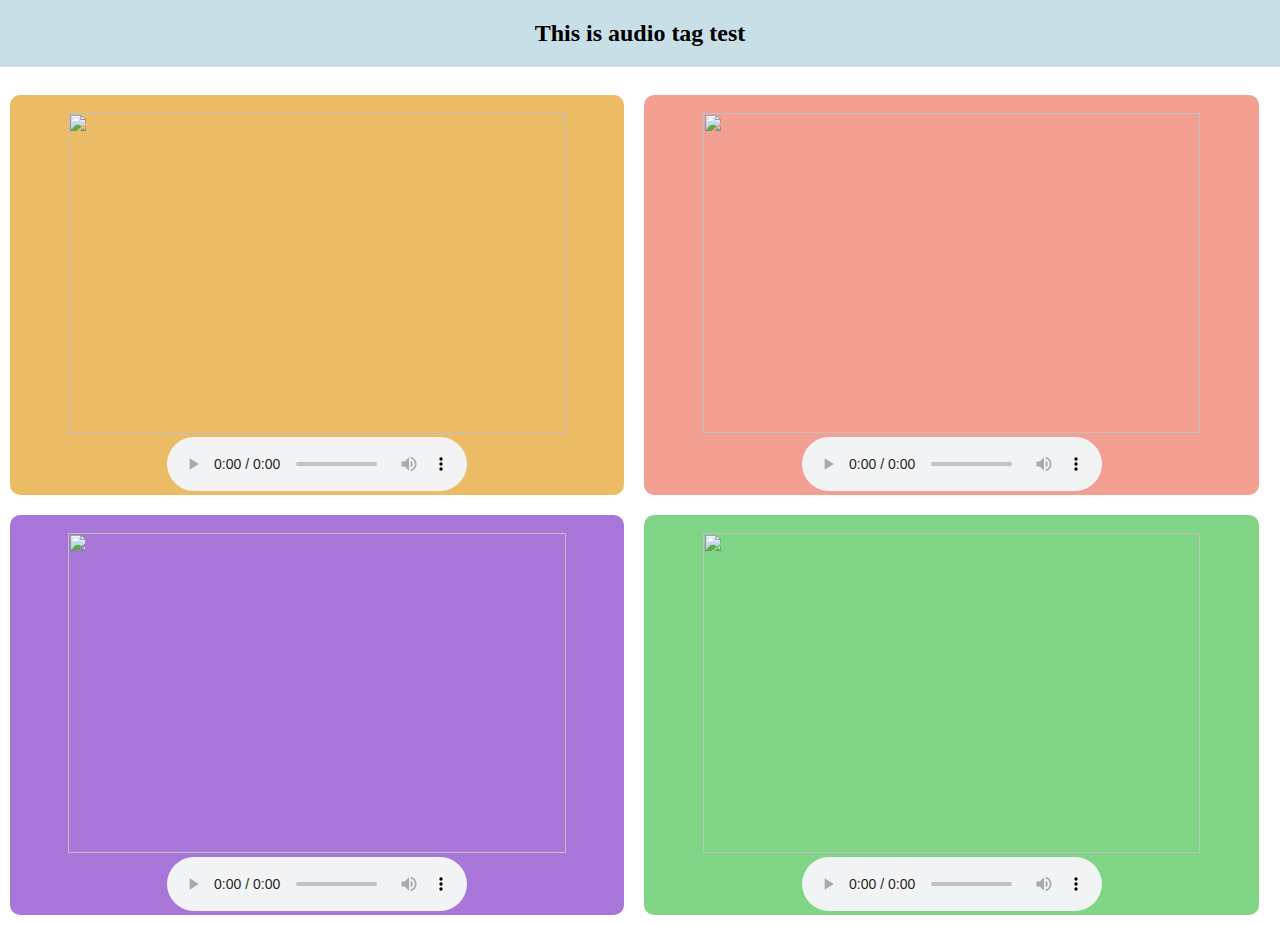
==== sessions/audio_test.html @ 58337558 "Add files via upload" ====
<!DOCTYPE html>
<html>
    <head>
        <title>Body Dsegmentation</title>
        <meta charset="UTF-8" name="viewport" content="width=device-width, initial-scale=1.0">
        <style>
            
            *{
                text-align: center;
                margin: 0;
                padding: 0;
                box-sizing: border-box;
            }
            .au1{
                background-color: rgb(235, 188, 101);
                width: 48%;
                float: left;
                margin: 10px;
                text-align: center;
                border-radius: 10px;
            }
            .au2{
                background-color: rgb(243, 160, 147);
                width: 48%;
                float: left;
                margin: 10px;
                text-align: center;
                border-radius: 10px;
            }
            .au3{
                background-color: rgb(167, 118, 216);
                width: 48%;
                float: left;
                margin: 10px;
                text-align: center;
                border-radius: 10px;
            }
            .au4{
                background-color: rgb(127, 212, 133);
                width: 48%;
                float: left;
                margin: 10px;
                text-align: center;
                border-radius: 10px;
            }
            @media only screen and (max-width: 1150px) {
                .au1, .au2, .au3, .au4{
                    width: 97%;
                }
            }
        </style>
    </head>
    <body>
        <h2 style="padding: 20px; background:rgb(201, 223, 231);">This is audio tag test</h2>
        <br>
        <div class="au1">
            <br>
            <img src="F:/project of HTML/project_my_blog/assets/a1.jpg" width="90%" height="320"/>
            <br>
            <audio controls>
                <source src="F:/project of HTML/project_my_blog/audio/audio1.mp3" type="audio/mpeg"/>
            </audio>
        </div>
        <div class="au2">
            <br>
            <img src="F:/project of HTML/project_my_blog/assets/a2.jpg" width="90%" height="320"/>
            <br>
            <audio controls>
                <source src="F:/project of HTML/project_my_blog/audio/audio2.mp3" type="audio/mpeg"/>
            </audio>
        </div>
        <div class="au3">
            <br>
            <img src="F:/project of HTML/project_my_blog/assets/a3.jpg" width="90%" height="320"/>
            <br>
            <audio controls>
                <source src="F:/project of HTML/project_my_blog/audio/audio3.mp3" type="audio/mpeg"/>
            </audio>
        </div>
        <div class="au4">
            <br>
            <img src="F:/project of HTML/project_my_blog/assets/a4.png" width="90%" height="320"/>
            <br>
            <audio controls>
                <source src="F:/project of HTML/project_my_blog/audio/audio4.mp3" type="audio/mpeg"/>
            </audio>
        </div>
    </body>
</html>
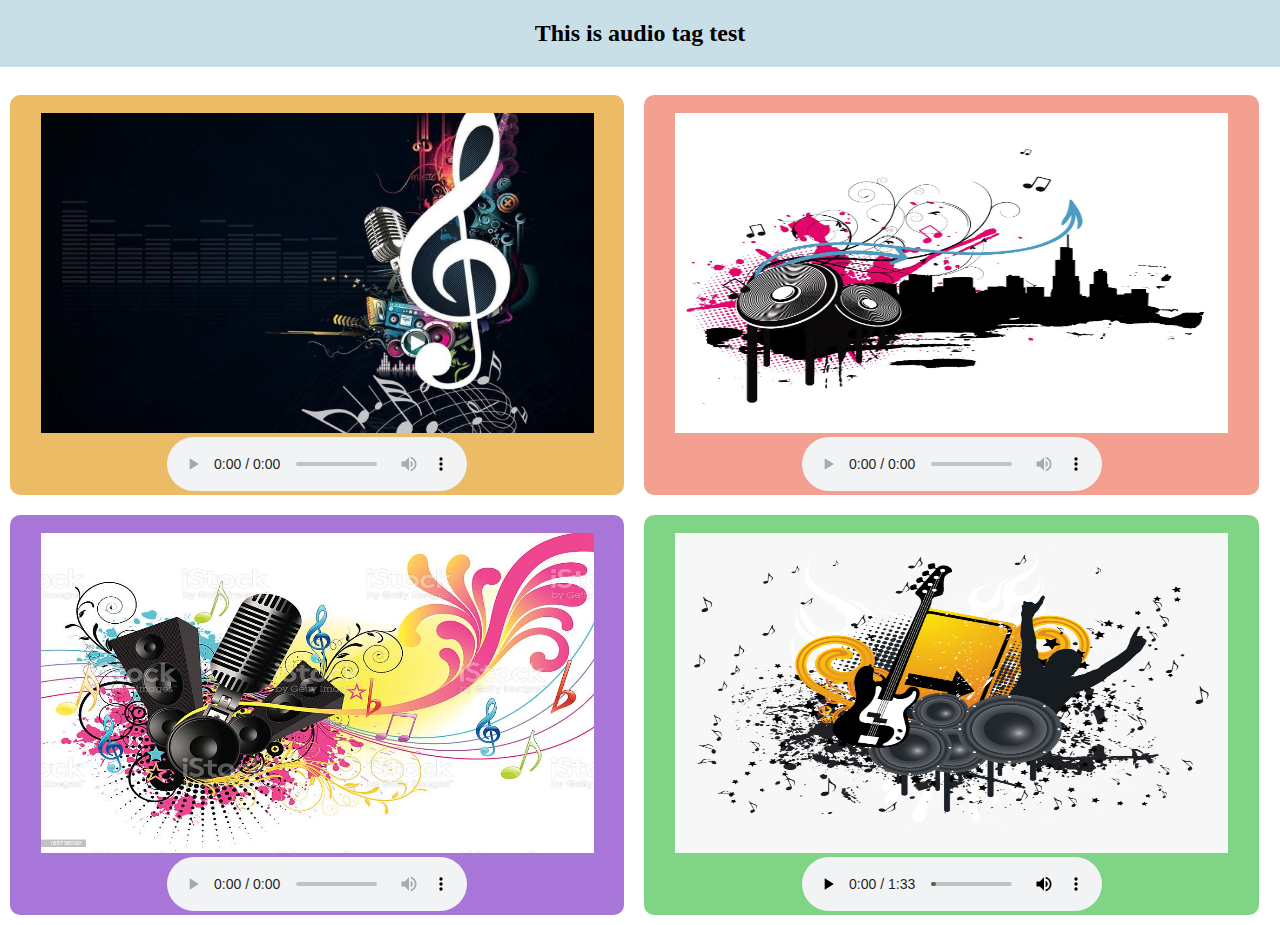
==== commit bcd4adc4: "Update audio_test.html" ====
--- a/sessions/audio_test.html
+++ b/sessions/audio_test.html
@@ -55,35 +55,35 @@
         <br>
         <div class="au1">
             <br>
-            <img src="F:/project of HTML/project_my_blog/assets/a1.jpg" width="90%" height="320"/>
+            <img src="../assets/a1.jpg" width="90%" height="320"/>
             <br>
             <audio controls>
-                <source src="F:/project of HTML/project_my_blog/audio/audio1.mp3" type="audio/mpeg"/>
+                <source src="../audio/audio1.mp3" type="audio/mpeg"/>
             </audio>
         </div>
         <div class="au2">
             <br>
-            <img src="F:/project of HTML/project_my_blog/assets/a2.jpg" width="90%" height="320"/>
+            <img src="../assets/a2.jpg" width="90%" height="320"/>
             <br>
             <audio controls>
-                <source src="F:/project of HTML/project_my_blog/audio/audio2.mp3" type="audio/mpeg"/>
+                <source src="../audio/audio2.mp3" type="audio/mpeg"/>
             </audio>
         </div>
         <div class="au3">
             <br>
-            <img src="F:/project of HTML/project_my_blog/assets/a3.jpg" width="90%" height="320"/>
+            <img src="../assets/a3.jpg" width="90%" height="320"/>
             <br>
             <audio controls>
-                <source src="F:/project of HTML/project_my_blog/audio/audio3.mp3" type="audio/mpeg"/>
+                <source src="../audio/audio3.mp3" type="audio/mpeg"/>
             </audio>
         </div>
         <div class="au4">
             <br>
-            <img src="F:/project of HTML/project_my_blog/assets/a4.png" width="90%" height="320"/>
+            <img src="../assets/a4.png" width="90%" height="320"/>
             <br>
             <audio controls>
-                <source src="F:/project of HTML/project_my_blog/audio/audio4.mp3" type="audio/mpeg"/>
+                <source src="../audio/audio4.mp3" type="audio/mpeg"/>
             </audio>
         </div>
     </body>
-</html>+</html>
